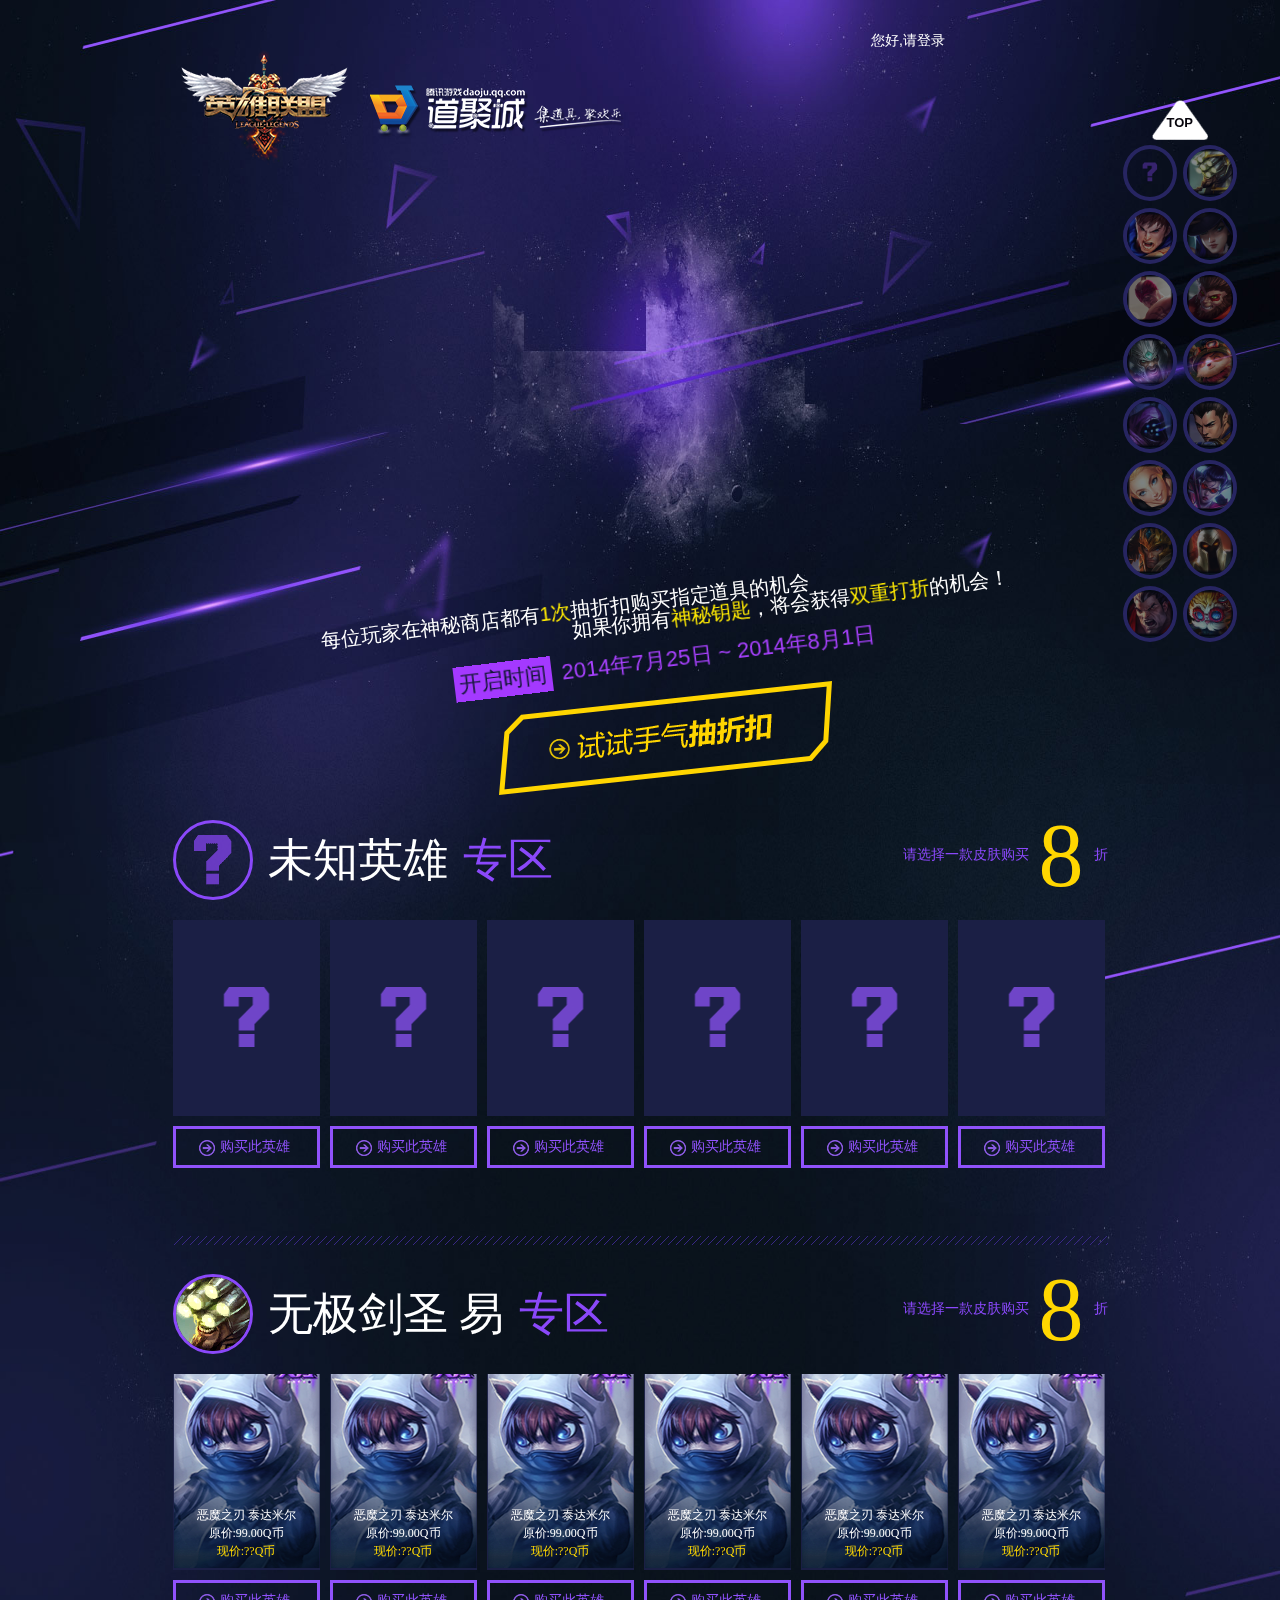
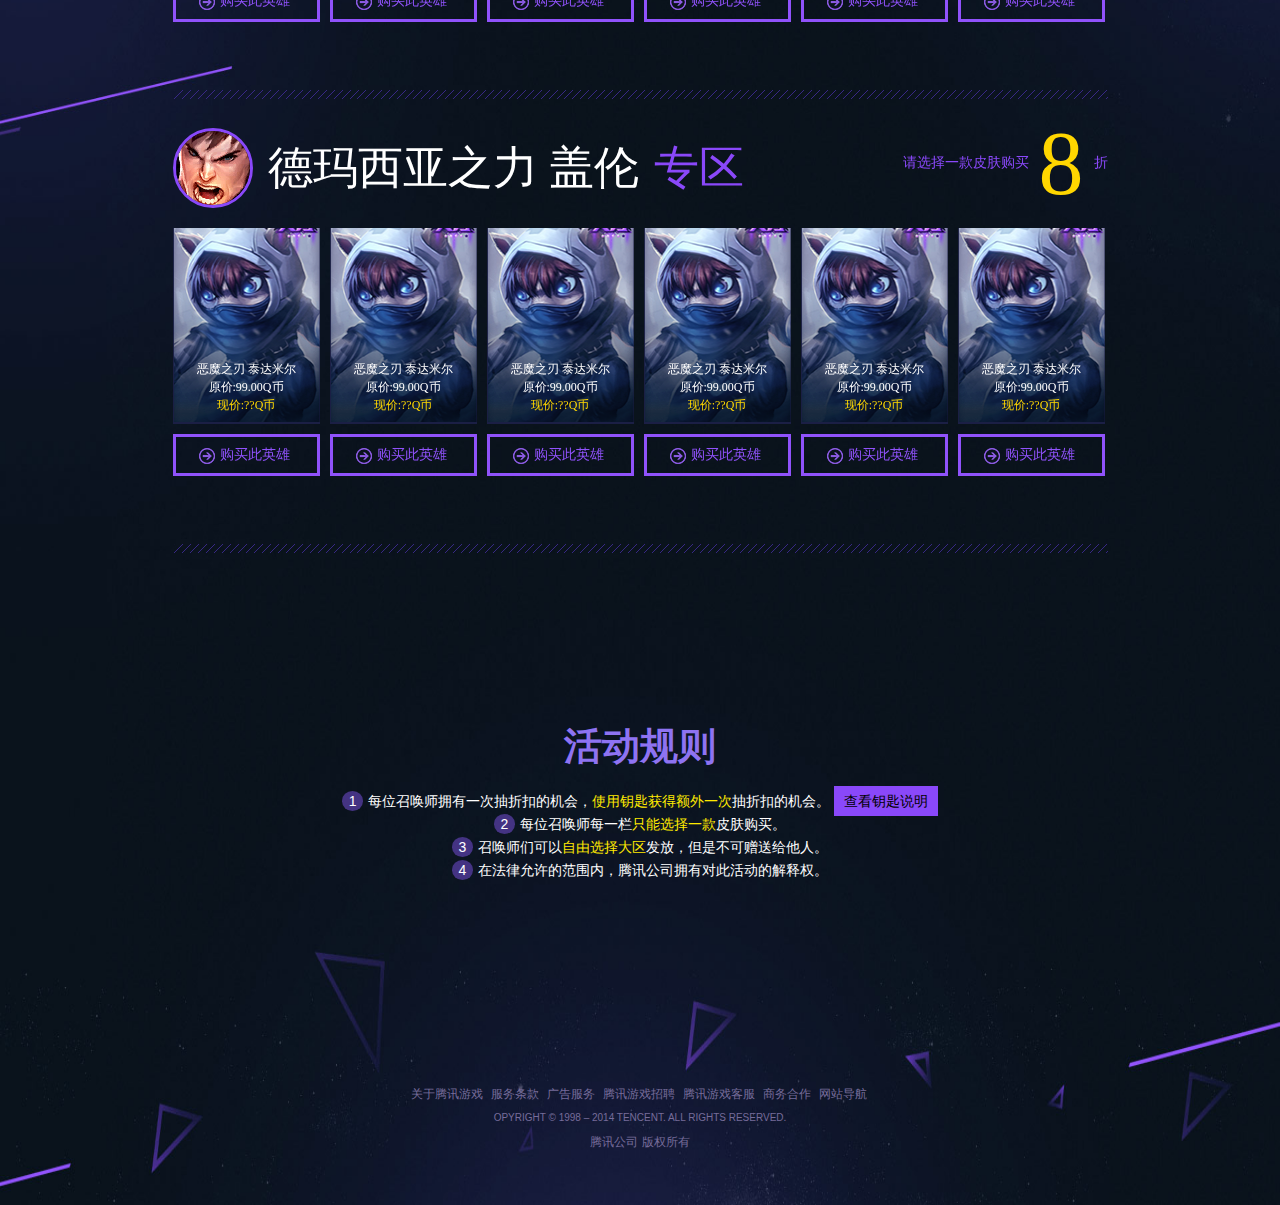
==== index.mobile.html @ 7afe56f6 "Signed-off-by: leleTang <623040755@qq.com>" ====
<!DOCTYPE html>
<html>

	<head>
		<title>阿卡丽的神秘商店</title>
		<meta charset="utf-8">
		<meta content="yes" name="apple-mobile-web-app-capable">
		<meta content="yes" name="apple-touch-fullscreen">
		<meta content="telephone=no" name="format-detection">
		<meta content="black" name="apple-mobile-web-app-status-bar-style">
		<meta property="wb:webmaster" content="c51923015ca19eb1">
		<meta name="author" content="m.taobao.com">
		<meta name="copyright" content="Copyright ©m.taobao.com 版权所有">
		<meta name="revisit-after" content="1 days">
		<meta name="keywords" content="">
		<meta name="description" content="">
		<link rel="stylesheet" href="css/common/reset.css" />
		<link rel="stylesheet" href="css/mobile/index.css" />
	</head>

	<body>
		<div class="banner">
		</div>
		<div class="activity">
			<ul class="list">
				<li>
					<div class="img-frame">
						<img src="img/mobile-icon/smile.png">
					</div>
					<p class="title">每日一悦</p>
				</li>
				<li>
					<div class="img-frame">
						<img src="img/mobile-icon/smile.png">
					</div>
					<p class="title">京东福利</p>
				</li>
				<li>
					<div class="img-frame">
						<img src="img/mobile-icon/smile.png">
					</div>
					<p class="title">南航特价票</p>
				</li>
				<li>
					<div class="img-frame">
						<img src="img/mobile-icon/smile.png">
					</div>
					<p class="title">邀请有礼</p>
				</li>
			</ul>
		</div>
		<div class="hot-block"></div>
		<div class="new-activity"></div>
		<script type="text/javascript" src="js/common/jquery-3.3.1.min.js"></script>
		<script type="text/javascript" src="js/index.mobile.js"></script>
	</body>

</html>
---- css/mobile/index.css ----
.activity {
  width: 100%;
  padding: 1.625em 2.187em;
}
.activity .list {
  display: flex;
}
.activity .list li .img-frame {
  width: 5em;
  height: 5em;
}
.activity .list li .img-frame img {
  background-color: #4297ff;
}
.activity .list li .title {
  font-size: 1.5em;
}
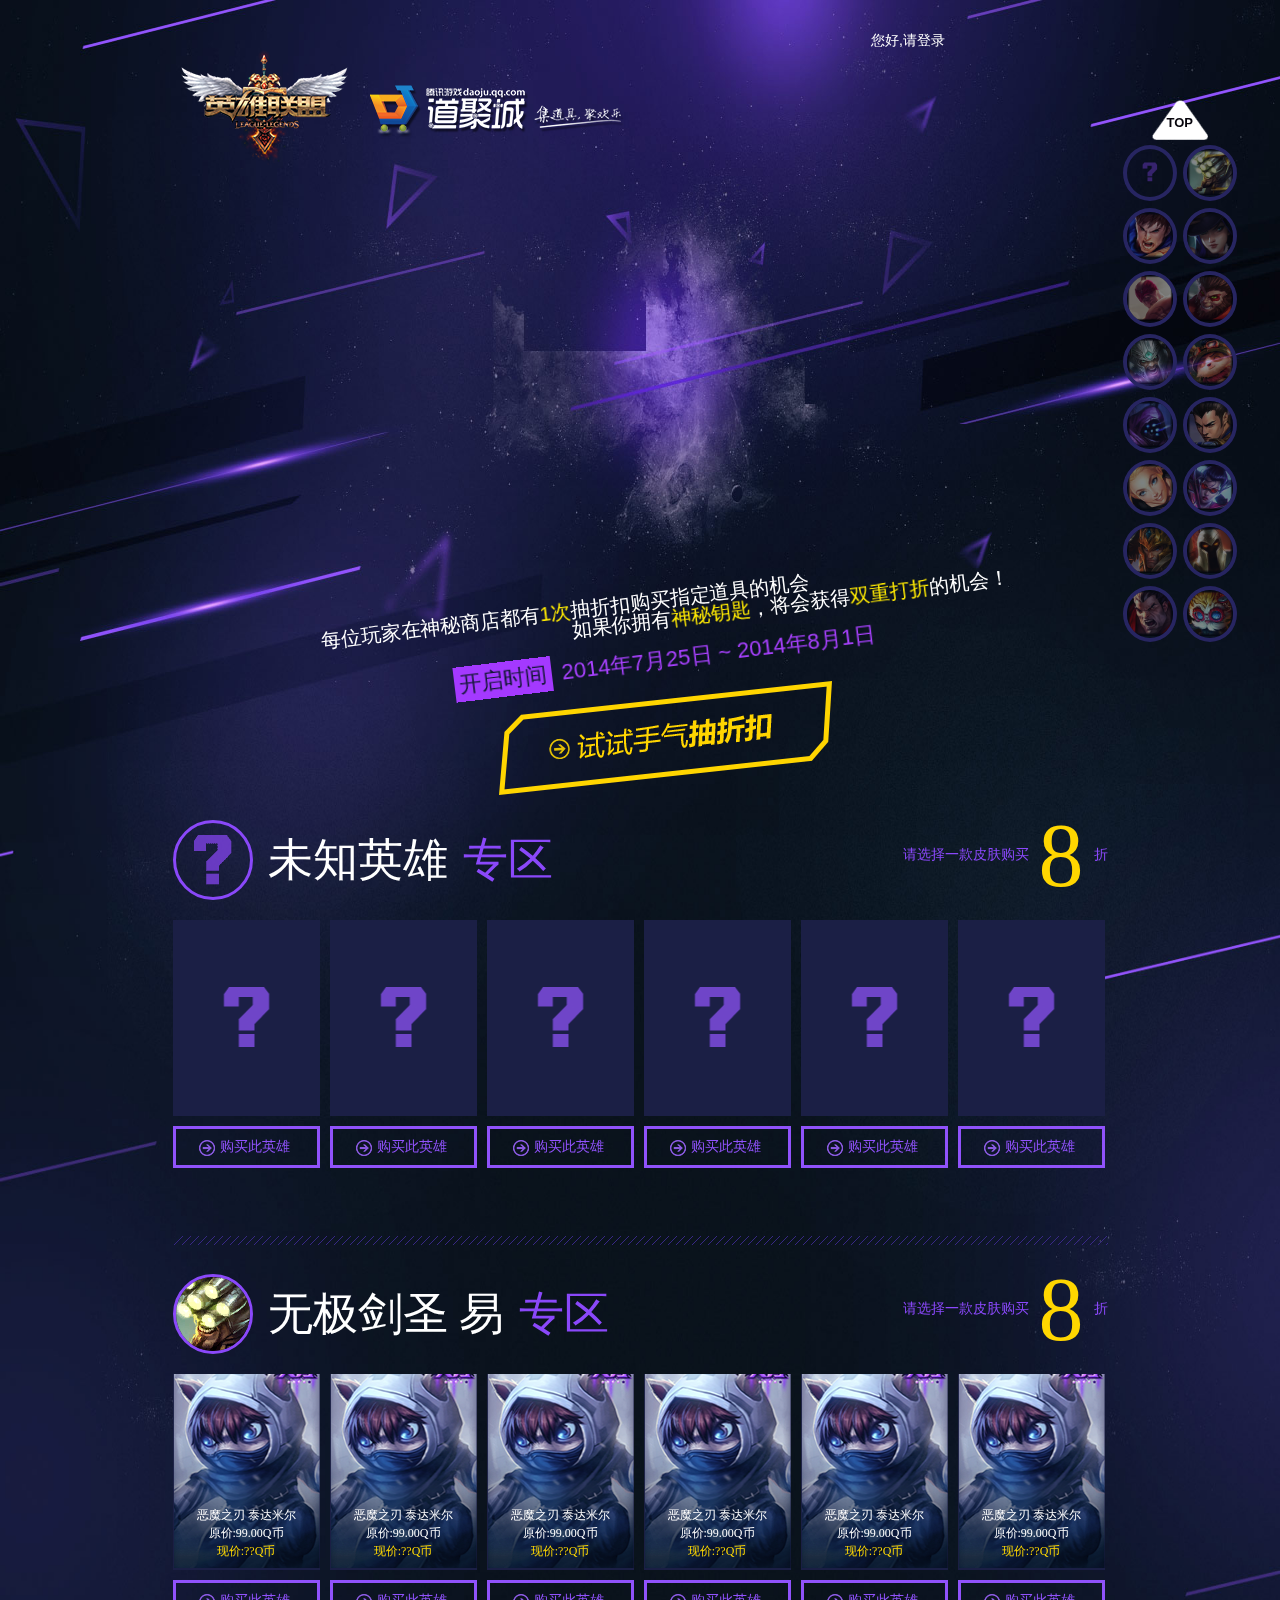
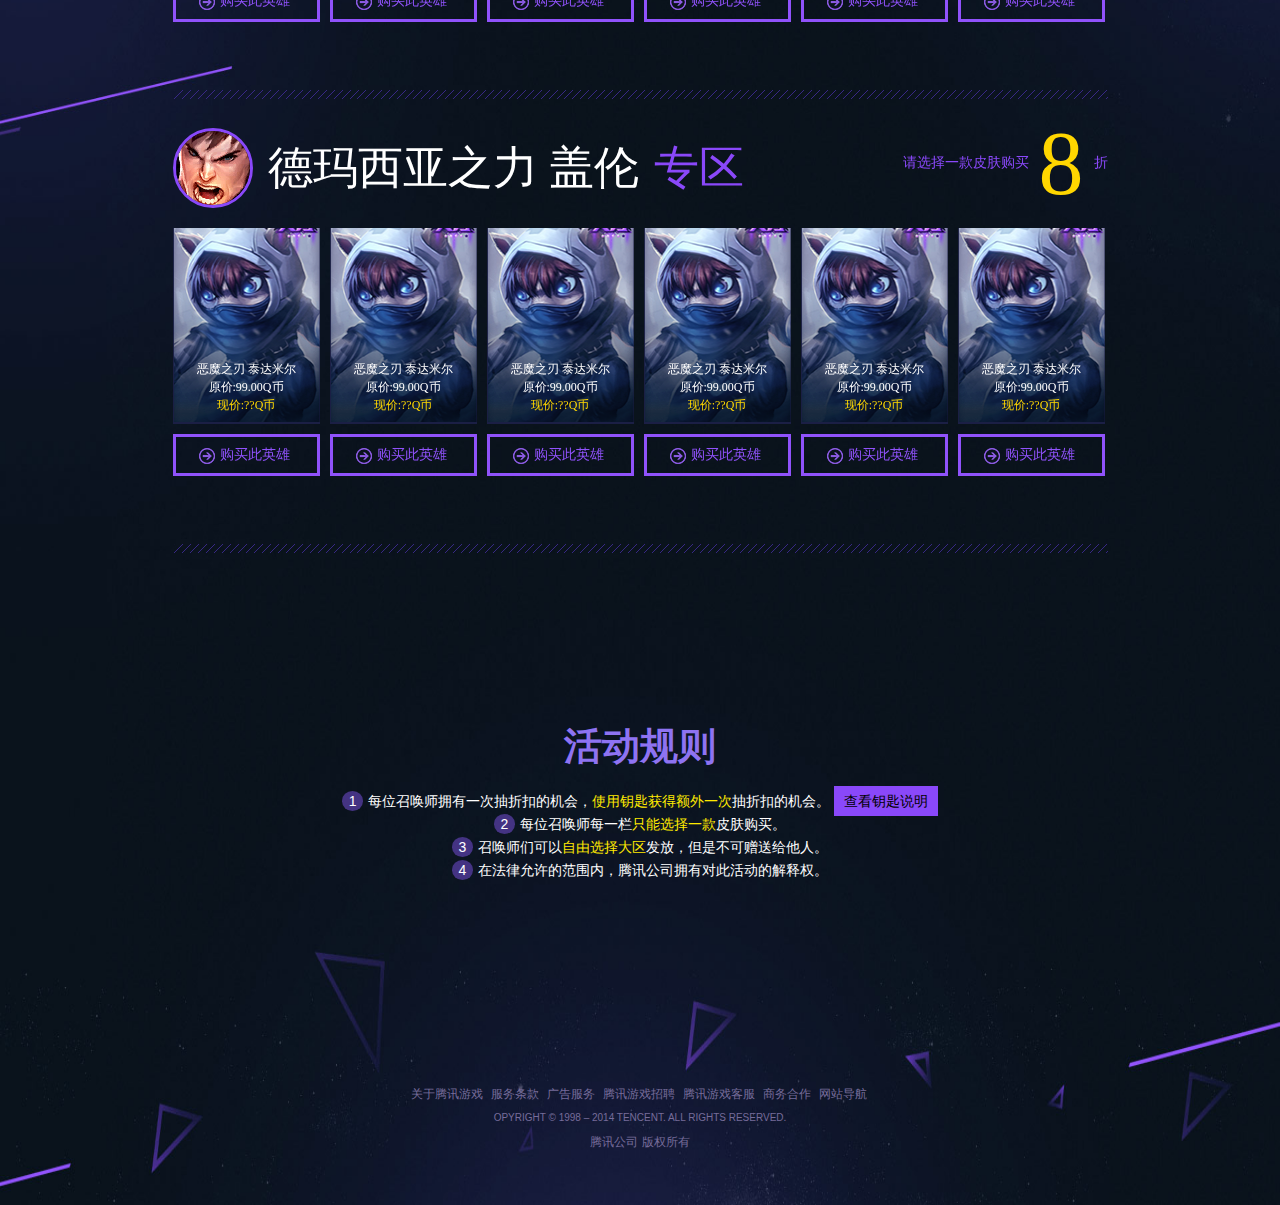
==== commit a34eae77: "Signed-off-by: C.L. Tang <cltang@vhsoft.com>" ====
--- a/index.mobile.html
+++ b/index.mobile.html
@@ -31,26 +31,42 @@
 				</li>
 				<li>
 					<div class="img-frame">
-						<img src="img/mobile-icon/smile.png">
+						<img src="img/mobile-icon/JD.png">
 					</div>
 					<p class="title">京东福利</p>
 				</li>
 				<li>
 					<div class="img-frame">
-						<img src="img/mobile-icon/smile.png">
+						<img src="img/mobile-icon/plane.png">
 					</div>
 					<p class="title">南航特价票</p>
 				</li>
 				<li>
 					<div class="img-frame">
-						<img src="img/mobile-icon/smile.png">
+						<img src="img/mobile-icon/gift.png">
 					</div>
 					<p class="title">邀请有礼</p>
 				</li>
 			</ul>
 		</div>
-		<div class="hot-block"></div>
-		<div class="new-activity"></div>
+		<div class="hot-block">
+			<div class="block-header">
+				<img class="block-icon" src="img/mobile-icon/hot.png"></img>
+				<span class="block-title">热门专区</span>
+			</div>
+		</div>
+		<div class="new-activity">
+			<div class="block-header">
+				<img class="block-icon" src="img/mobile-icon/new.png"></img>
+				<span class="block-title">最新活动</span>
+			</div>
+			<div class="activity-picture">
+				<ul class="activity-picture-list">
+					<li><img src="img/mobile-icon/aces.png"></li>
+					<li><img src="img/mobile-icon/queen.png"></li>
+				</ul>
+			</div>
+		</div>
 		<script type="text/javascript" src="js/common/jquery-3.3.1.min.js"></script>
 		<script type="text/javascript" src="js/index.mobile.js"></script>
 	</body>
--- a/css/mobile/index.css
+++ b/css/mobile/index.css
@@ -1,17 +1,65 @@
-.activity {
-  width: 100%;
-  padding: 1.625em 2.187em;
+body {
+  background: #eef1f8;
+  color: #868f9c;
 }
-.activity .list {
+body .activity {
+  background: #ffffff;
+  padding: 2.08rem 2.91rem;
+}
+body .activity .list {
   display: flex;
 }
-.activity .list li .img-frame {
-  width: 5em;
-  height: 5em;
+body .activity .list li {
+  margin-left: 6.66rem;
 }
-.activity .list li .img-frame img {
+body .activity .list li:nth-child(1) {
+  margin-left: 0;
+}
+body .activity .list li .img-frame {
+  width: 6.66rem;
+  height: 6.66rem;
   background-color: #4297ff;
+  display: flex;
+  align-items: center;
+  border-radius: 1rem;
+  justify-content: center;
+  margin: 0 auto;
 }
-.activity .list li .title {
-  font-size: 1.5em;
+body .activity .list li .img-frame img {
+  width: 2.66rem;
 }
+body .activity .list li .title {
+  font-size: 2rem;
+  margin-top: 0.83rem;
+}
+body .hot-block,
+body .new-activity {
+  margin-top: 0.83rem;
+  background: #ffffff;
+  padding: 1.83rem 2.91rem;
+}
+body .new-activity .activity-picture .activity-picture-list {
+  display: flex;
+}
+body .new-activity .activity-picture .activity-picture-list li:nth-child(2n) {
+  margin-left: 2.91rem;
+}
+body .new-activity .activity-picture .activity-picture-list li img {
+  width: 26.16rem;
+  height: 17rem;
+}
+body .block-header {
+  display: flex;
+  align-items: center;
+  margin-bottom: 2.91rem;
+}
+body .block-header .block-icon {
+  display: block;
+  width: 1.83rem;
+  height: 2rem;
+  object-fit: contain;
+}
+body .block-header .block-title {
+  font-size: 2rem;
+  margin-left: 1.33rem;
+}
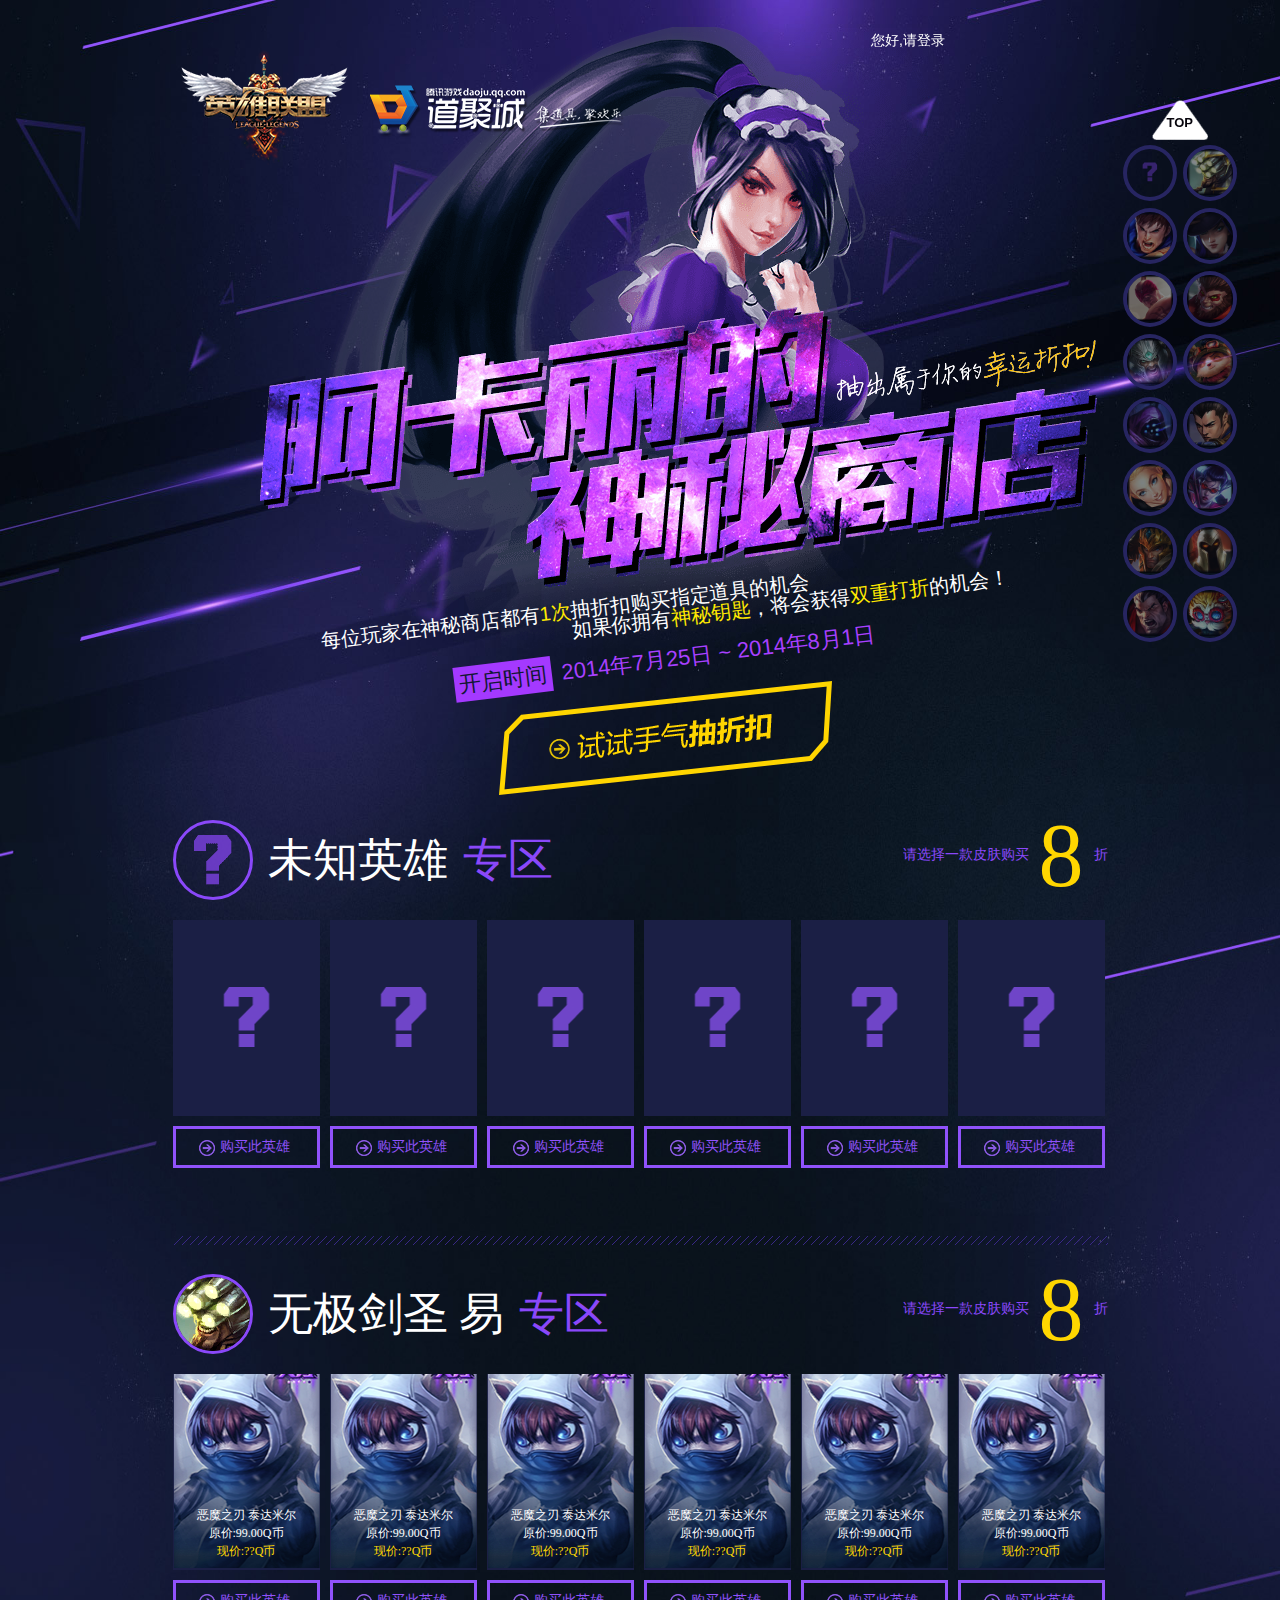
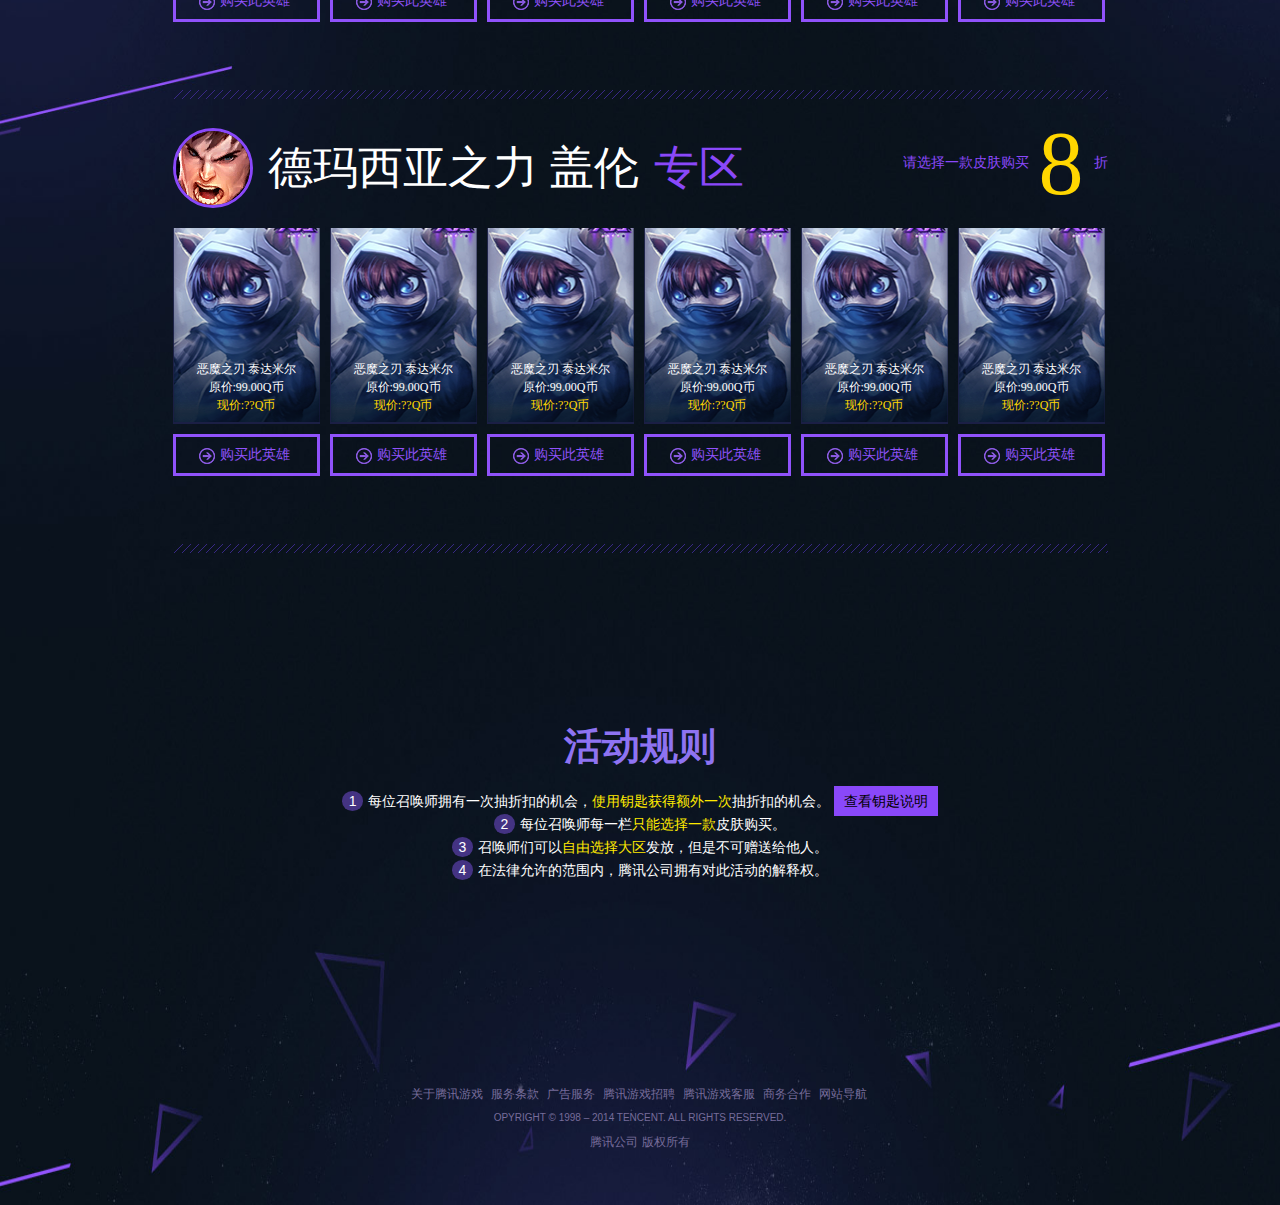
==== commit 3dadcc9c: "Signed-off-by: leleTang <623040755@qq.com>" ====
--- a/index.mobile.html
+++ b/index.mobile.html
@@ -4,22 +4,34 @@
 	<head>
 		<title>阿卡丽的神秘商店</title>
 		<meta charset="utf-8">
+		<!--<meta name="viewport" content="width=device-width, initial-scale=1, minimum-scale=1, maximum-scale=1">-->
 		<meta content="yes" name="apple-mobile-web-app-capable">
+		<meta content="black" name="apple-mobile-web-app-status-bar-style">
 		<meta content="yes" name="apple-touch-fullscreen">
 		<meta content="telephone=no" name="format-detection">
-		<meta content="black" name="apple-mobile-web-app-status-bar-style">
-		<meta property="wb:webmaster" content="c51923015ca19eb1">
-		<meta name="author" content="m.taobao.com">
-		<meta name="copyright" content="Copyright ©m.taobao.com 版权所有">
-		<meta name="revisit-after" content="1 days">
-		<meta name="keywords" content="">
-		<meta name="description" content="">
+		<meta name="author" content="TangCiLe">
 		<link rel="stylesheet" href="css/common/reset.css" />
+		<link rel="stylesheet" href="tools/swiper/css/swiper.min.css" />
 		<link rel="stylesheet" href="css/mobile/index.css" />
 	</head>
 
 	<body>
 		<div class="banner">
+			<div class="swiper-container js-banner-swiper">
+				<div class="swiper-wrapper">
+					<div class="swiper-slide">
+						<img class="banner-img" src="img/banner/mobile-banner01.png" />
+					</div>
+					<div class="swiper-slide">
+						<img class="banner-img" src="img/banner/mobile-banner02.png" />
+					</div>
+					<div class="swiper-slide">
+						<img class="banner-img" src="img/banner/mobile-banner03.png" />
+					</div>
+				</div>
+				<!-- Add Pagination -->
+				<div class="swiper-pagination"></div>
+			</div>
 		</div>
 		<div class="activity">
 			<ul class="list">
@@ -54,6 +66,36 @@
 				<img class="block-icon" src="img/mobile-icon/hot.png"></img>
 				<span class="block-title">热门专区</span>
 			</div>
+			<div class="swiper-container js-hot-swiper">
+				<div class="swiper-wrapper">
+					<div class="swiper-slide">
+						<img class="hot-img" src="img/mobile-icon/hot01.png" />
+					</div>
+					<div class="swiper-slide">
+						<img class="hot-img" src="img/mobile-icon/hot02.png" />
+					</div>
+					<div class="swiper-slide">
+						<img class="hot-img" src="img/mobile-icon/hot03.png" />
+					</div>
+					<div class="swiper-slide">
+						<img class="hot-img" src="img/mobile-icon/hot04.png" />
+					</div>
+					<div class="swiper-slide">
+						<img class="hot-img" src="img/mobile-icon/hot01.png" />
+					</div>
+					<div class="swiper-slide">
+						<img class="hot-img" src="img/mobile-icon/hot02.png" />
+					</div>
+					<div class="swiper-slide">
+						<img class="hot-img" src="img/mobile-icon/hot03.png" />
+					</div>
+					<div class="swiper-slide">
+						<img class="hot-img" src="img/mobile-icon/hot04.png" />
+					</div>
+				</div>
+				<!-- Add Pagination -->
+				<div class="swiper-pagination"></div>
+			</div>
 		</div>
 		<div class="new-activity">
 			<div class="block-header">
@@ -68,6 +110,7 @@
 			</div>
 		</div>
 		<script type="text/javascript" src="js/common/jquery-3.3.1.min.js"></script>
+		<script type="text/javascript" src="tools/swiper/js/swiper.min.js"></script>
 		<script type="text/javascript" src="js/index.mobile.js"></script>
 	</body>
 
--- a/css/mobile/index.css
+++ b/css/mobile/index.css
@@ -1,13 +1,22 @@
 body {
   background: #eef1f8;
   color: #868f9c;
+  font-size: 62.5%;
 }
-body .activity {
-  background: #ffffff;
-  padding: 2.08rem 2.91rem;
+body .banner {
+  width: 100%;
+}
+body .banner .swiper-container {
+  height: 22rem;
+}
+body .banner .swiper-container .swiper-wrapper .swiper-slide .banner-img {
+  width: 100%;
+  height: 100%;
 }
 body .activity .list {
   display: flex;
+  background: #ffffff;
+  padding: 2rem 3rem;
 }
 body .activity .list li {
   margin-left: 6.66rem;
@@ -30,13 +39,16 @@
 }
 body .activity .list li .title {
   font-size: 2rem;
-  margin-top: 0.83rem;
+  margin-top: 1rem;
 }
 body .hot-block,
 body .new-activity {
-  margin-top: 0.83rem;
+  margin-top: 1rem;
   background: #ffffff;
-  padding: 1.83rem 2.91rem;
+  padding: 2.2rem 3rem;
+}
+body .hot-block .swiper-container .swiper-wrapper .swiper-slide .hot-img {
+  width: 13rem;
 }
 body .new-activity .activity-picture .activity-picture-list {
   display: flex;
@@ -63,3 +75,13 @@
   font-size: 2rem;
   margin-left: 1.33rem;
 }
+.swiper-container .swiper-pagination-bullet {
+  width: 2rem;
+  height: 1rem;
+  border-radius: 20px;
+  background: #dce1eb;
+  opacity: inherit;
+}
+.swiper-container .swiper-pagination-bullet-active {
+  background: #4297ff;
+}
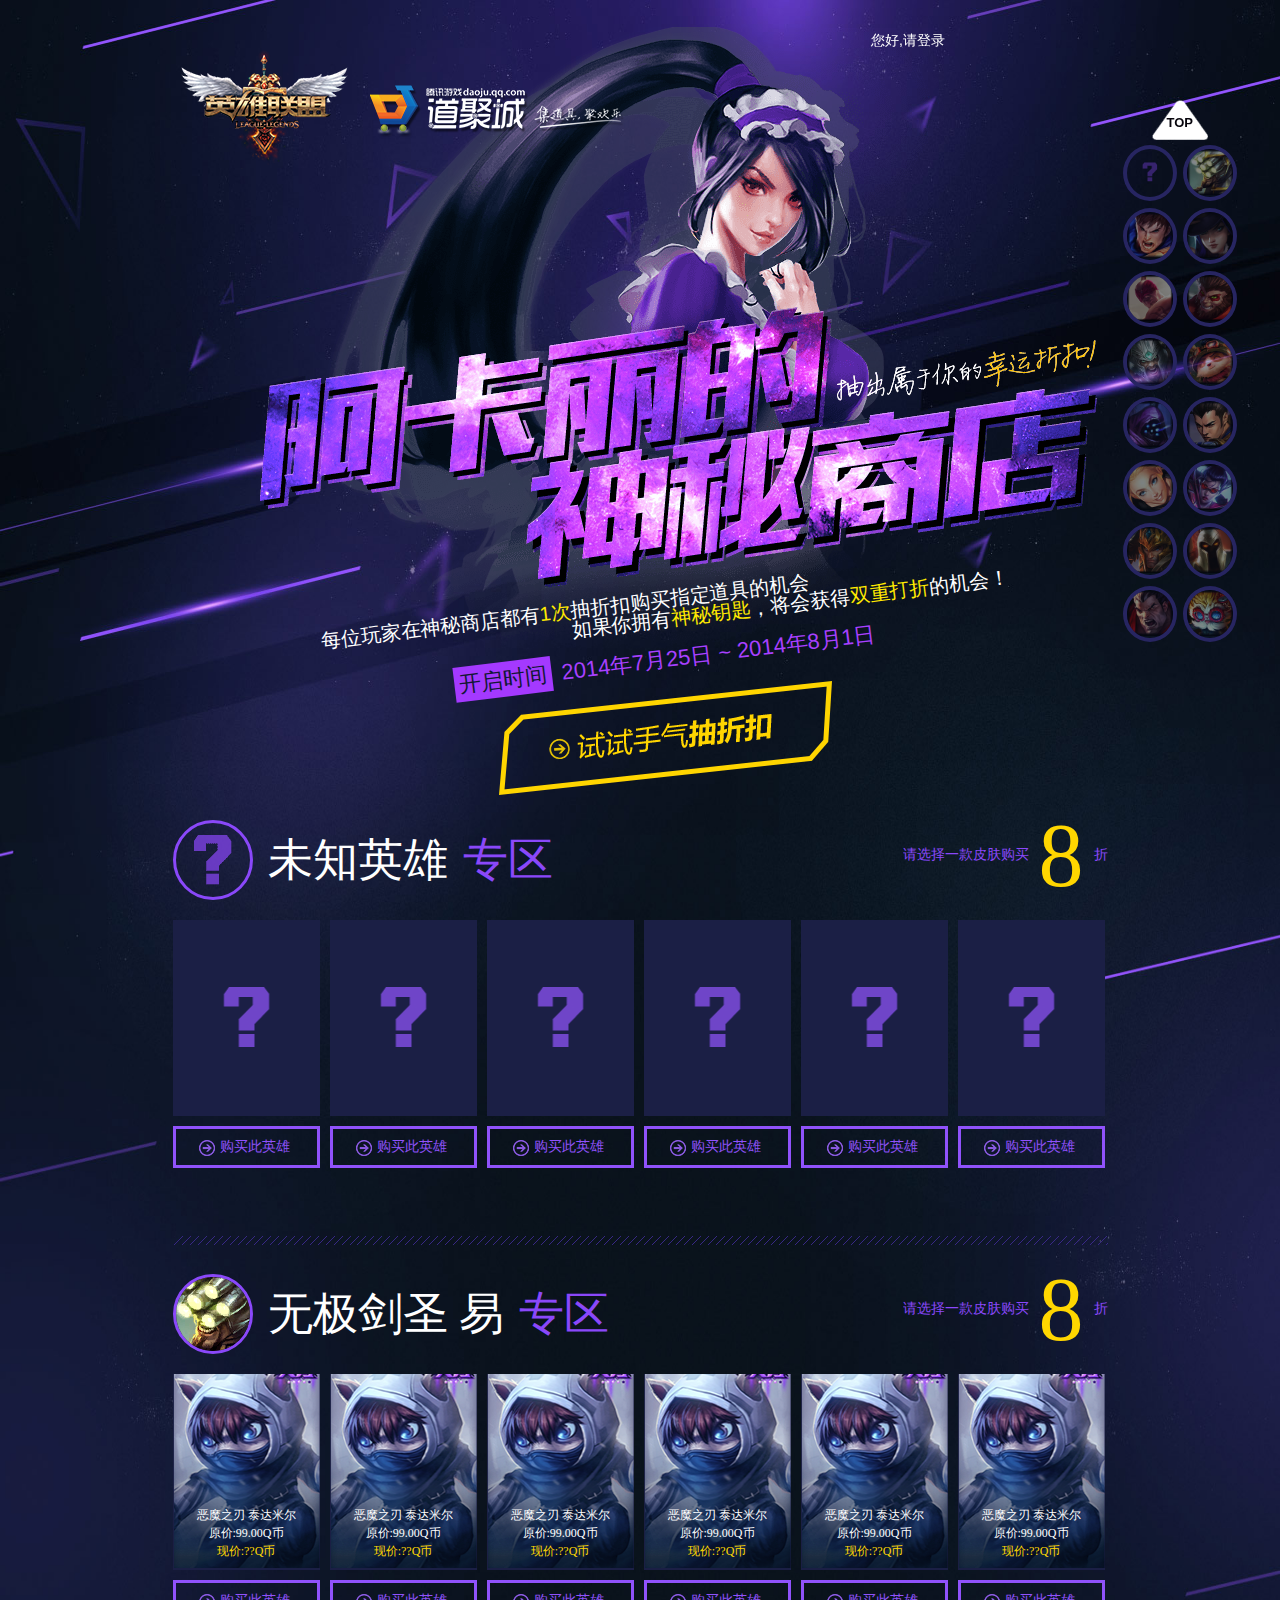
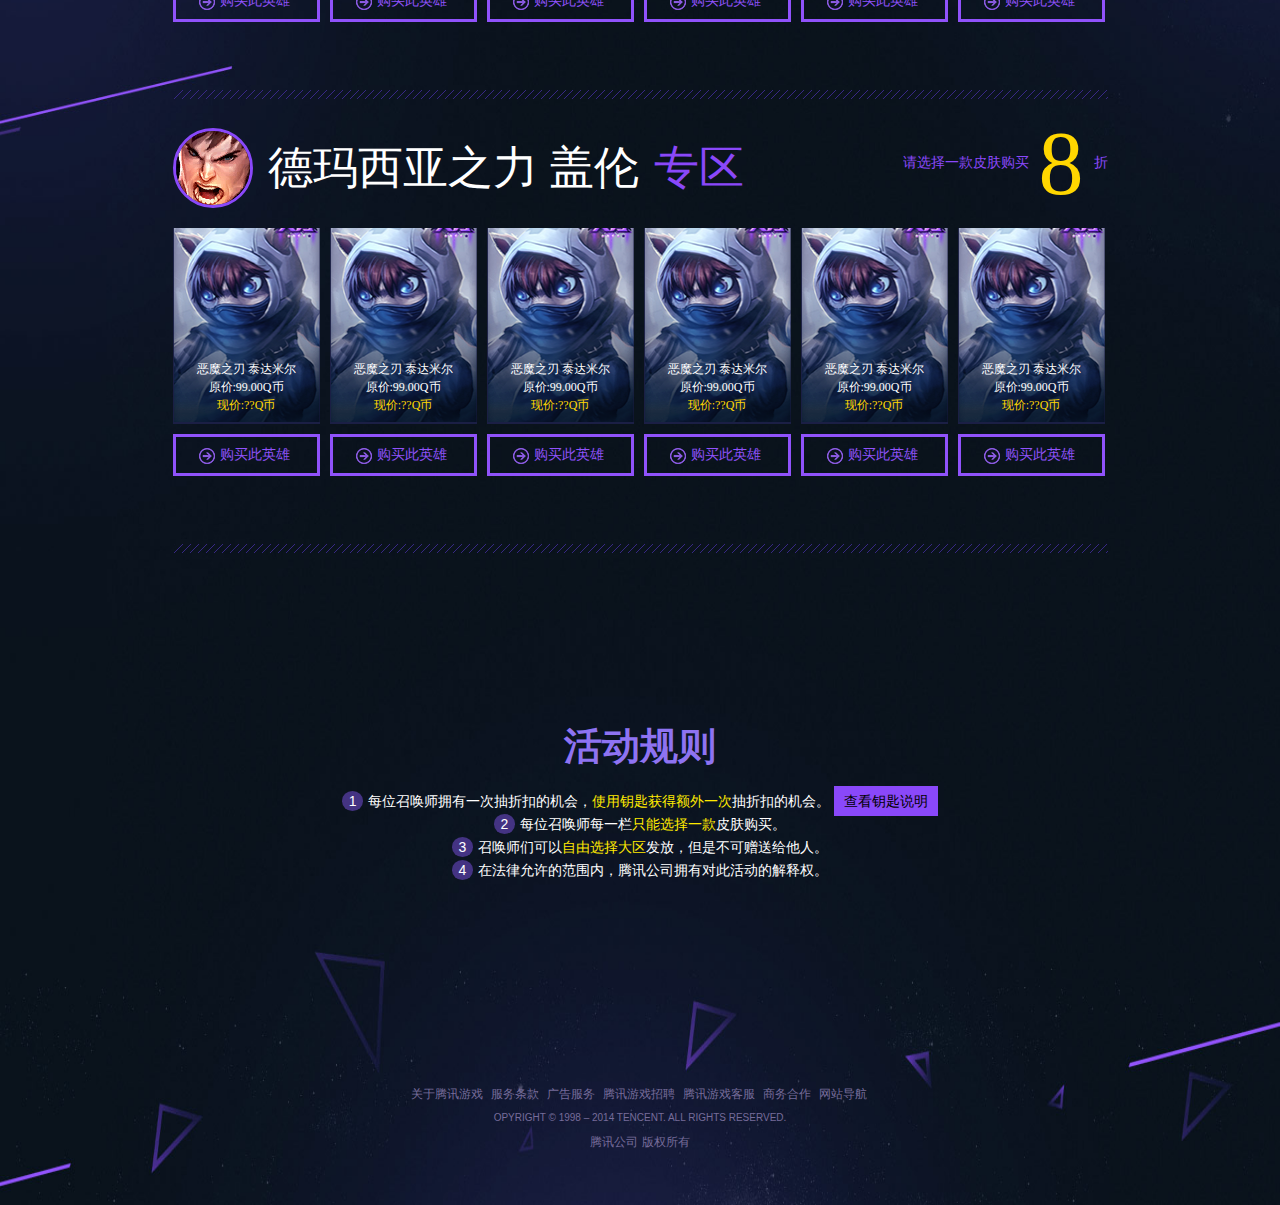
==== commit 34c538ab: "Signed-off-by: C.L. Tang <cltang@vhsoft.com>" ====
--- a/index.mobile.html
+++ b/index.mobile.html
@@ -5,6 +5,7 @@
 		<title>阿卡丽的神秘商店</title>
 		<meta charset="utf-8">
 		<!--<meta name="viewport" content="width=device-width, initial-scale=1, minimum-scale=1, maximum-scale=1">-->
+			<!--<meta name="viewport" content="width=device-width, initial-scale=1.0">-->
 		<meta content="yes" name="apple-mobile-web-app-capable">
 		<meta content="black" name="apple-mobile-web-app-status-bar-style">
 		<meta content="yes" name="apple-touch-fullscreen">
@@ -70,27 +71,35 @@
 				<div class="swiper-wrapper">
 					<div class="swiper-slide">
 						<img class="hot-img" src="img/mobile-icon/hot01.png" />
+						<p class="title">天天炫斗</p>
 					</div>
 					<div class="swiper-slide">
 						<img class="hot-img" src="img/mobile-icon/hot02.png" />
+						<p class="title">热血传奇</p>
 					</div>
 					<div class="swiper-slide">
 						<img class="hot-img" src="img/mobile-icon/hot03.png" />
+						<p class="title">全名超神</p>
 					</div>
 					<div class="swiper-slide">
 						<img class="hot-img" src="img/mobile-icon/hot04.png" />
+						<p class="title">火影忍者</p>
 					</div>
 					<div class="swiper-slide">
 						<img class="hot-img" src="img/mobile-icon/hot01.png" />
+						<p class="title">天天炫斗</p>
 					</div>
 					<div class="swiper-slide">
 						<img class="hot-img" src="img/mobile-icon/hot02.png" />
+						<p class="title">天天炫斗</p>
 					</div>
 					<div class="swiper-slide">
 						<img class="hot-img" src="img/mobile-icon/hot03.png" />
+						<p class="title">天天炫斗</p>
 					</div>
 					<div class="swiper-slide">
 						<img class="hot-img" src="img/mobile-icon/hot04.png" />
+						<p class="title">天天炫斗</p>
 					</div>
 				</div>
 				<!-- Add Pagination -->
--- a/css/mobile/index.css
+++ b/css/mobile/index.css
@@ -19,10 +19,7 @@
   padding: 2rem 3rem;
 }
 body .activity .list li {
-  margin-left: 6.66rem;
-}
-body .activity .list li:nth-child(1) {
-  margin-left: 0;
+  flex: 1;
 }
 body .activity .list li .img-frame {
   width: 6.66rem;
@@ -40,6 +37,7 @@
 body .activity .list li .title {
   font-size: 2rem;
   margin-top: 1rem;
+  text-align: center;
 }
 body .hot-block,
 body .new-activity {
@@ -47,11 +45,22 @@
   background: #ffffff;
   padding: 2.2rem 3rem;
 }
+body .hot-block .swiper-container {
+  height: 20rem;
+}
 body .hot-block .swiper-container .swiper-wrapper .swiper-slide .hot-img {
   width: 13rem;
 }
+body .hot-block .swiper-container .swiper-wrapper .swiper-slide .title {
+  font-size: 2.4rem;
+  margin-top: 1rem;
+  text-align: center;
+}
 body .new-activity .activity-picture .activity-picture-list {
   display: flex;
+}
+body .new-activity .activity-picture .activity-picture-list li {
+  flex: 1;
 }
 body .new-activity .activity-picture .activity-picture-list li:nth-child(2n) {
   margin-left: 2.91rem;
